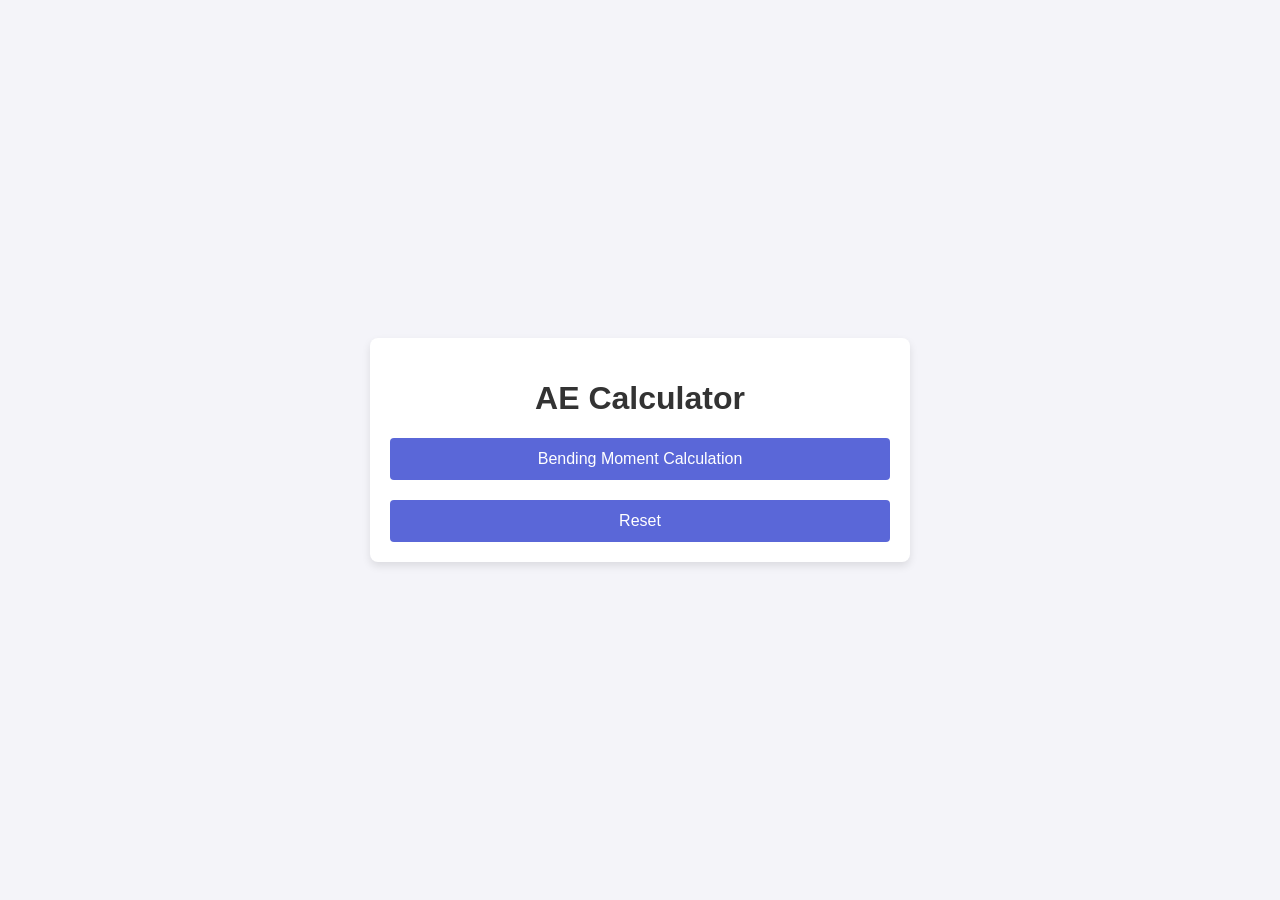
==== index.html @ 6cc0ccef "Add files via upload" ====
<!DOCTYPE html>
<html lang="en">
<head>
    <meta charset="UTF-8">
    <meta name="viewport" content="width=device-width, initial-scale=1.0">
    <title>AE Calculator</title>
    <link rel="stylesheet" href="style.css">
</head>
<body>
    <div class="container">
        <h1>AE Calculator</h1>
        <button onclick="loadCalculationForm('bendingMoment')">Bending Moment Calculation</button>
        <div id="formContainer"></div>
        <div id="result"></div>
        <div class="button-container">
            <button onclick="resetCalculator()">Reset</button>
        </div>
    </div>
    <script src="script.js"></script>
</body>
</html>
---- style.css ----
body {
    font-family: Arial, sans-serif;
    display: flex;
    justify-content: center;
    align-items: center;
    height: 100vh;
    margin: 0;
    background-color: #f4f4f9;
}

.container {
    width: 90%;
    max-width: 500px;
    background: #fff;
    padding: 20px;
    box-shadow: 0 4px 8px rgba(0, 0, 0, 0.1);
    border-radius: 8px;
}

h1, h2, h3 {
    text-align: center;
    color: #333;
}

label {
    font-weight: bold;
    display: block;
    margin: 15px 0 5px;
}

input, select {
    width: 100%;
    padding: 10px;
    margin-bottom: 10px;
    border: 1px solid #ccc;
    border-radius: 4px;
}

button {
    width: 100%;
    padding: 12px;
    background-color: #5a67d8;
    border: none;
    color: white;
    font-size: 16px;
    cursor: pointer;
    border-radius: 4px;
}

button:hover {
    background-color: #4c51bf;
}

.button-container {
    text-align: center;
    margin-top: 20px;
}

#result p {
    font-size: 16px;
    color: #333;
}
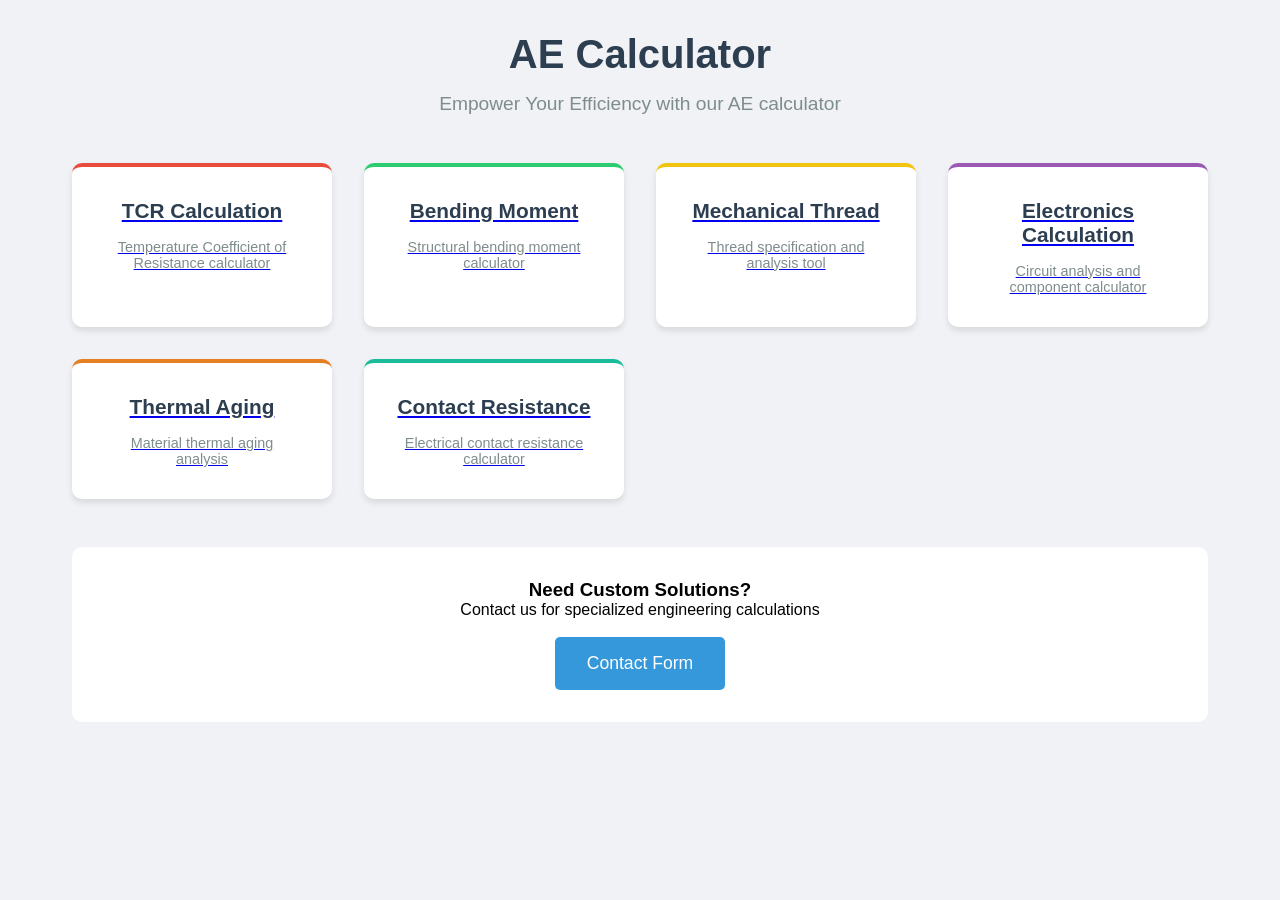
==== commit 27d76ca3: "Add files via upload" ====
--- a/index.html
+++ b/index.html
@@ -3,19 +3,150 @@
 <head>
     <meta charset="UTF-8">
     <meta name="viewport" content="width=device-width, initial-scale=1.0">
-    <title>AE Calculator</title>
-    <link rel="stylesheet" href="style.css">
+    <title>AE Calculator - Engineering Solutions</title>
+    <style>
+        * {
+            margin: 0;
+            padding: 0;
+            box-sizing: border-box;
+            font-family: 'Segoe UI', Tahoma, Geneva, Verdana, sans-serif;
+        }
+
+        body {
+            background: #f0f2f5;
+        }
+
+        .container {
+            max-width: 1200px;
+            margin: 0 auto;
+            padding: 2rem;
+        }
+
+        header {
+            text-align: center;
+            margin-bottom: 3rem;
+        }
+
+        .logo {
+            font-size: 2.5rem;
+            color: #2c3e50;
+            margin-bottom: 1rem;
+            font-weight: 700;
+        }
+
+        .tagline {
+            color: #7f8c8d;
+            font-size: 1.2rem;
+        }
+
+        .grid {
+            display: grid;
+            grid-template-columns: repeat(auto-fit, minmax(250px, 1fr));
+            gap: 2rem;
+            margin-bottom: 3rem;
+        }
+
+        .card {
+            background: white;
+            padding: 2rem;
+            border-radius: 10px;
+            text-align: center;
+            transition: transform 0.3s ease;
+            box-shadow: 0 4px 6px rgba(0, 0, 0, 0.1);
+        }
+
+        .card:hover {
+            transform: translateY(-5px);
+        }
+
+        .card h2 {
+            color: #2c3e50;
+            margin-bottom: 1rem;
+            font-size: 1.3rem;
+        }
+
+        .card p {
+            color: #7f8c8d;
+            font-size: 0.9rem;
+        }
+
+        .contact-section {
+            text-align: center;
+            padding: 2rem;
+            background: #ffffff;
+            border-radius: 10px;
+            margin-top: 2rem;
+        }
+
+        .contact-button {
+            background: #3498db;
+            color: white;
+            padding: 1rem 2rem;
+            border: none;
+            border-radius: 5px;
+            font-size: 1.1rem;
+            cursor: pointer;
+            transition: background 0.3s ease;
+        }
+
+        .contact-button:hover {
+            background: #2980b9;
+        }
+
+        /* Color variations for cards */
+        .card:nth-child(1) { border-top: 4px solid #e74c3c; }
+        .card:nth-child(2) { border-top: 4px solid #2ecc71; }
+        .card:nth-child(3) { border-top: 4px solid #f1c40f; }
+        .card:nth-child(4) { border-top: 4px solid #9b59b6; }
+        .card:nth-child(5) { border-top: 4px solid #e67e22; }
+        .card:nth-child(6) { border-top: 4px solid #1abc9c; }
+    </style>
 </head>
 <body>
     <div class="container">
-        <h1>AE Calculator</h1>
-        <button onclick="loadCalculationForm('bendingMoment')">Bending Moment Calculation</button>
-        <div id="formContainer"></div>
-        <div id="result"></div>
-        <div class="button-container">
-            <button onclick="resetCalculator()">Reset</button>
+        <header>
+            <div class="logo">AE Calculator</div>
+            <p class="tagline">Empower Your Efficiency with our AE calculator</p>
+        </header>
+
+        <div class="grid">
+            <a href="TCR.html" class="card">
+                <h2>TCR Calculation</h2>
+                <p>Temperature Coefficient of Resistance calculator</p>
+            </a>
+
+            <a href="bending.html" class="card">
+                <h2>Bending Moment</h2>
+                <p>Structural bending moment calculator</p>
+            </a>
+
+            <a href="mechanical.html" class="card">
+                <h2>Mechanical Thread</h2>
+                <p>Thread specification and analysis tool</p>
+            </a>
+
+            <a href="electronics.html" class="card">
+                <h2>Electronics Calculation</h2>
+                <p>Circuit analysis and component calculator</p>
+            </a>
+
+            <a href="comingsoon.html" class="card">
+                <h2>Thermal Aging</h2>
+                <p>Material thermal aging analysis</p>
+            </a>
+
+            <a href="comingsoon.html" class="card">
+                <h2>Contact Resistance</h2>
+                <p>Electrical contact resistance calculator</p>
+            </a>
+        </div>
+
+        <div class="contact-section">
+            <h3>Need Custom Solutions?</h3>
+            <p>Contact us for specialized engineering calculations</p>
+            <br>
+            <button class="contact-button" onclick="location.href='https://forms.office.com/r/F8gDvF0LQt'">Contact Form</button>
         </div>
     </div>
-    <script src="script.js"></script>
 </body>
 </html>
